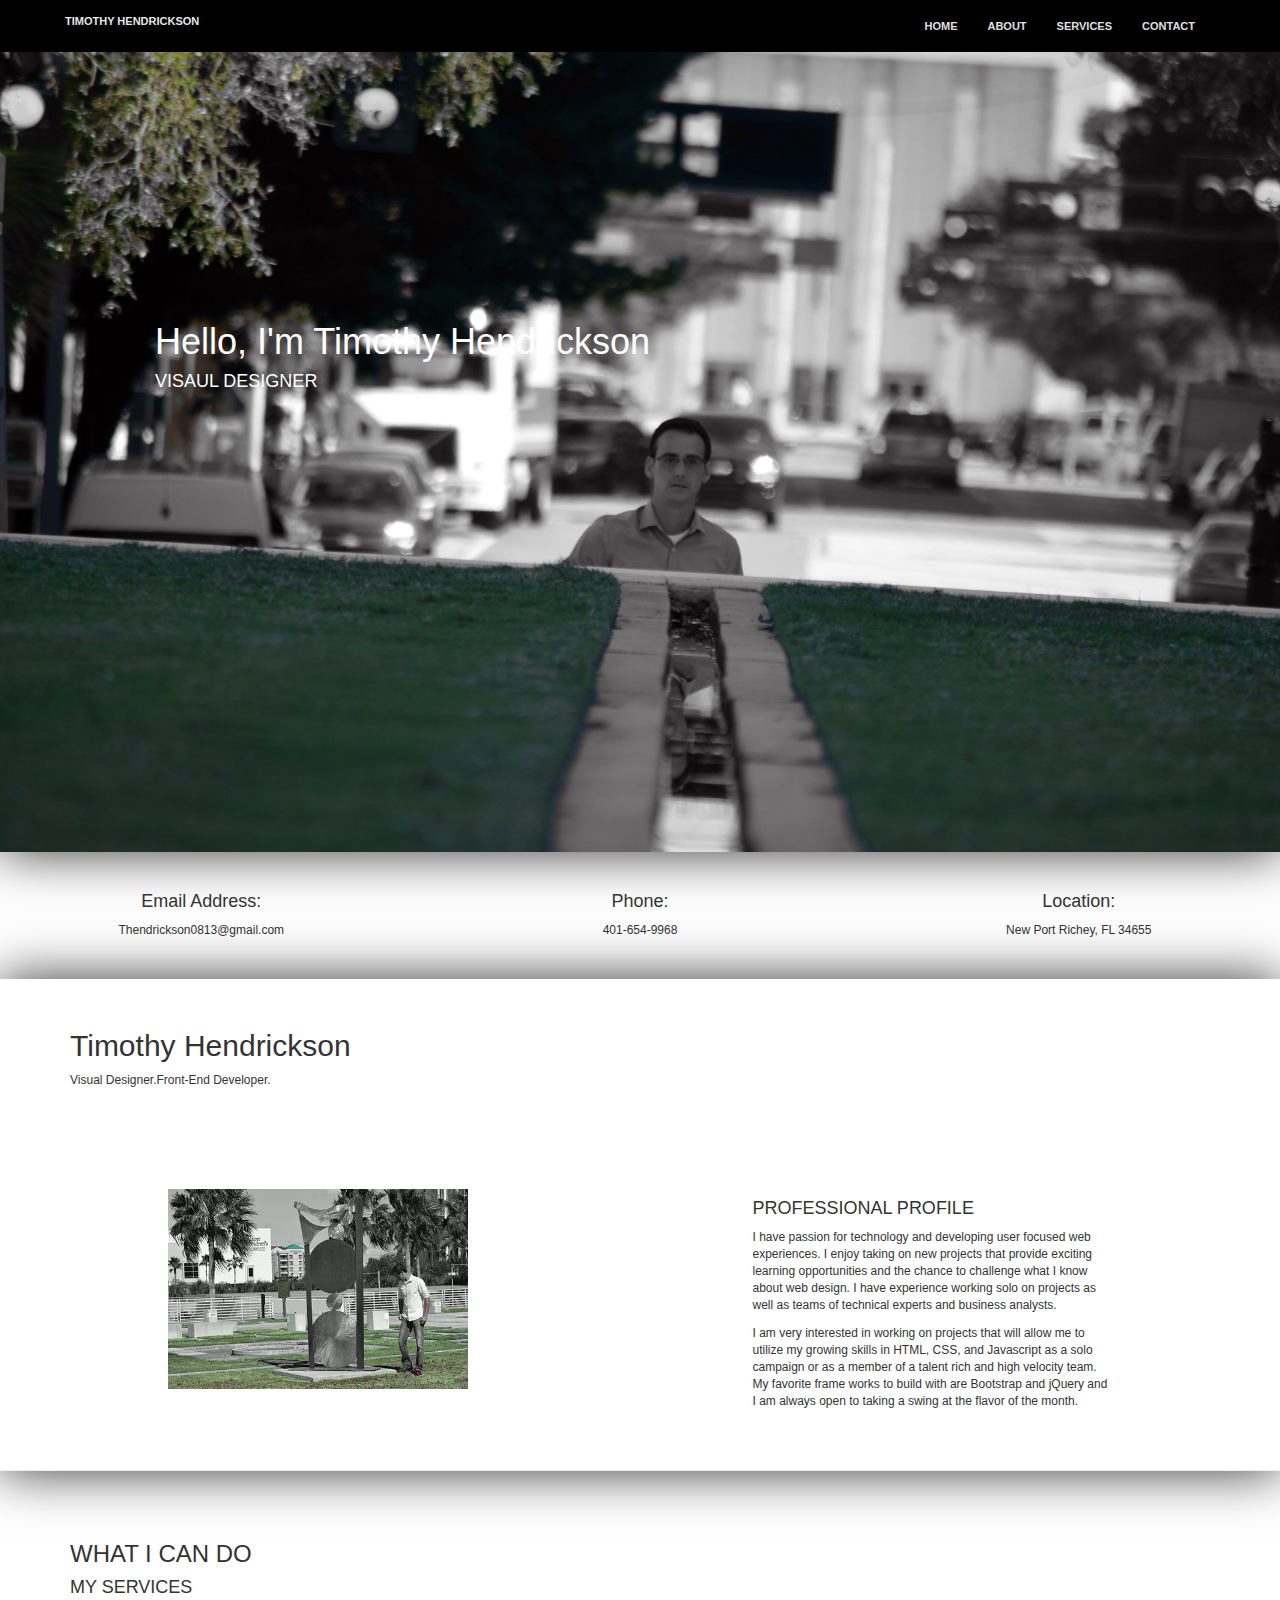
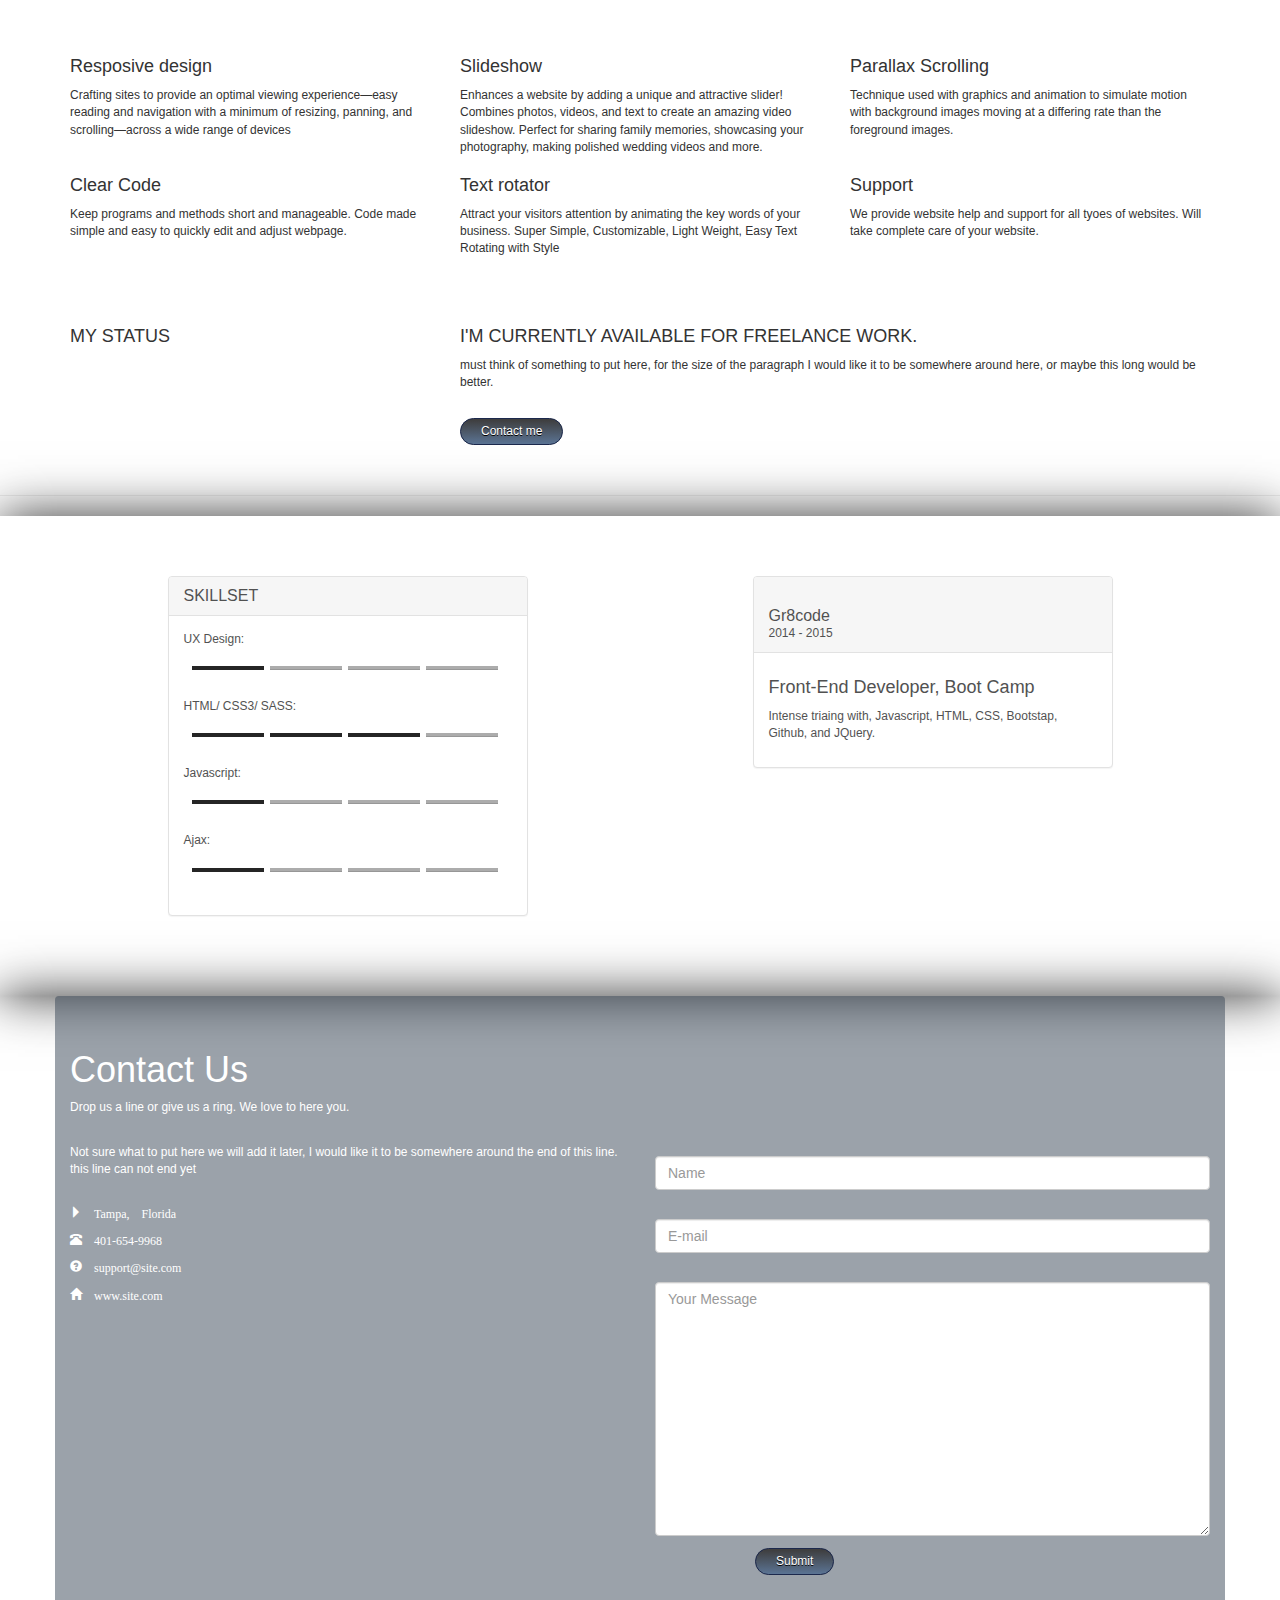
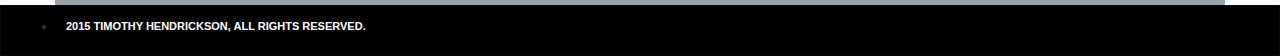
==== Para3/index.html @ 629020e4 "resumeOnline" ====
<!DOCTYPE html>
<html lang="en">

<head>
    <title>Timothy Hendrickson, Front-End Developer, Tampa Florida</title>
    <meta charset="utf-8">
    <meta name="author" content="Script Tutorials">
    <meta name="viewport" content="width=device-width, initial-scale=1.0, maximum-scale=1.0, user-scalable=no">
    <link rel="stylesheet" href="https://maxcdn.bootstrapcdn.com/bootstrap/3.3.2/css/bootstrap.min.css">
    <link rel="stylesheet" type="text/css" href="css/para3.css">
</head>

<body>
    <!--  BODY PAGE CONTENT -->
    <!-- navigation panel -->
    <nav class="navbar navbar-defualt" role="navigation">
        <div class="container">
            <!-- Brand and toggle get grouped for better mobile display -->
            <div class="navbar-header myNav">
                <button type="button" class="navbar-toggle" data-toggle="collapse" data-target="#navbar-collapse-main">
                    <span class="sr-only">Toggle navigation</span>
                    <span class="icon-bar"></span>
                    <span class="icon-bar"></span>
                    <span class="icon-bar"></span>
                </button>
                <a class="navbar-brand" href="#">Timothy Hendrickson</a>
            </div>
            <div class="collapse navbar-collapse" id="navbar-collapse-main">
                <ul class="nav navbar-nav navbar-right myNav">
                    <li><a href="#home">Home</a>
                    </li>
                    <li><a href="#about2">About</a>
                    </li>
                    <li><a href="#services">Services</a>
                    </li>
                    <li><a href="#information">Contact</a>
                    </li>
                </ul>
            </div>
            <!-- /.navbar-collapse -->
        </div>
        <!-- /.container-fluid -->
    </nav>

    <!-- first section - Home -->

    <!-- Section 1 -->
    <section id="intro" data-speed="4" data-type="background">
        <div class="container myHead">
            <h1>Hello, I'm Timothy Hendrickson</h1>
            <h4>VISAUL DESIGNER</h4>
        </div>
    </section>
    <!-- /first section Contact-->
    <!-- Section 2 -->

    <section id="blank" data-speed="4" data-type="background">
        <div class="contact">
            <div class="container">
                <div class="row">
                    <div class="col-md-3 text-center">
                        <h4>Email Address:</h4>
                        <p>Thendrickson0813@gmail.com</p>
                    </div>
                    <div class="col-md-6 text-center">
                        <h4>Phone:</h4>
                        <p>401-654-9968</p>
                    </div>
                    <div class="myCenter col-md-3 text-center">
                        <h4>Location:</h4>
                        <p>New Port Richey, FL 34655</p>
                    </div>
                </div>
            </div>
        </div>
    </section>


    <section id="home" data-speed="8" data-type="background">
        <!-- Image, Skillset, and Professional profile Below-->
        <div id="about2" class="container">
            <div class="myMarg">
                <h2>Timothy Hendrickson</h2>
                <p>Visual Designer.Front-End Developer.</p>
            </div>
        </div>
        <!-- second section - About -->
        <div class="pad-section">
            <div class="container myMarg">
                <div class="row">
                    <div class="col-xs-4 col-sm-4 col-md-4 col-md-offset-1">
                        <!-- Small Phote--><img class="myImg" src="img/profile2.jpg" />
                    </div>
                    <div class="col-xs- col-sm-2 col-md-2">

                    </div>
                    <!-- Bar ends here-->
                    <div class="col-xs-11 col-sm-6 col-md-4">
                        <h4>PROFESSIONAL PROFILE</h4>
                        <p>I have passion for technology and developing user focused web experiences. I enjoy taking on new projects that provide exciting learning opportunities and the chance to challenge what I know about web design. I have experience working solo on projects as well as teams of technical experts and business analysts. </p>
                        <p>I am very interested in working on projects that will allow me to utilize my growing skills in HTML, CSS, and Javascript as a solo campaign or as a member of a talent rich and high velocity team. My favorite frame works to build with are Bootstrap and jQuery and I am always open to taking a swing at the flavor of the month. </p>
                    </div>
                </div>
            </div>
        </div>
        <hr>
    </section>
    <!-- /second section -->
    <!-- third section - Services -->
    <!-- My Services-->
    <section id="blank" data-speed="4" data-type="background">
        <div class="container">
            <div id="services" class="myMarg">
                <h3>WHAT I CAN DO</h3>
                <h4>MY SERVICES</h4>
            </div>
        </div>
        <div class="container">
            <div class="row">
                <div class="col-md-4">
                    <h4>Resposive design</h4>
                    <p>Crafting sites to provide an optimal viewing experience—easy reading and navigation with a minimum of resizing, panning, and scrolling—across a wide range of devices</p>
                </div>
                <div class="col-md-4">
                    <h4>Slideshow</h4>
                    <p>Enhances a website by adding a unique and attractive slider! Combines photos, videos, and text to create an amazing video slideshow. Perfect for sharing family memories, showcasing your photography, making polished wedding videos and more.</p>
                </div>
                <div class="col-md-4">
                    <h4>Parallax Scrolling</h4>
                    <p>Technique used with graphics and animation to simulate motion with background images moving at a differing rate than the foreground images. </p>
                </div>
            </div>
        </div>
        <div class="container">
            <div class="row">
                <div class="col-md-4">
                    <h4>Clear Code</h4>
                    <p>Keep programs and methods short and manageable. Code made simple and easy to quickly edit and adjust webpage. </p>
                </div>
                <div class="col-md-4">
                    <h4>Text rotator</h4>
                    <p>Attract your visitors attention by animating the key words of your business. Super Simple, Customizable, Light Weight, Easy Text Rotating with Style</p>
                </div>
                <div class="col-md-4">
                    <h4>Support</h4>
                    <p>We provide website help and support for all tyoes of websites. Will take complete care of your website.</p>
                </div>
            </div>
        </div>

        <div class="container-fluid myStatus myMarg">
            <div class="container">
                <div class="row">
                    <div class="col-md-4">
                        <h4>MY STATUS</h4>
                        <p></p>
                    </div>
                    <div class="col-md-8">
                        <h4>I'M CURRENTLY AVAILABLE FOR FREELANCE WORK.</h4>
                        <p>must think of something to put here, for the size of the paragraph I would like it to be somewhere around here, or maybe this long would be better.</p>
                        <br>
                        <a href="mailto:Thendrickson0813@gmail.com" class="myButton">Contact me</a>
                    </div>
                </div>
            </div>
        </div>
        <hr>
    </section>
    <!-- fourth section - Information -->

    <section id="about" data-speed="6" data-type="background">
        <div class="container-fluid myPadding">
            <div class="container">
                <div id="information2">
                    <div class="row">
                        <div class="col-xs-12 col-sm-4 col-md-4 col-md-offset-1">
                            <div class="panel panel-default">
                                <div class="panel-heading">
                                    <h2 class="panel-title">SKILLSET</h2>
                                </div>
                                <div class="panel-body">
                                    <p>UX Design:</p>
                                    <!-- Adding 1 to progress-bar-custom will make it a grey background -->
                                    <div class="progress">
                                        <div class="progress-bar progress-bar-custom" role="progressbar" aria-valuenow="6" aria-valuemin="2" aria-valuemax="100" style="width: 25%;"></div><span class="sr-only"></span>
                                        <div class="progress-bar progress-bar-custom1" role="progressbar" aria-valuenow="6" aria-valuemin="2" aria-valuemax="100" style="width: 25%;"></div><span class="sr-only"></span>
                                        <div class="progress-bar progress-bar-custom1" role="progressbar" aria-valuenow="6" aria-valuemin="2" aria-valuemax="100" style="width: 25%;"></div><span class="sr-only"></span>
                                        <div class="progress-bar progress-bar-custom1" role="progressbar" aria-valuenow="6" aria-valuemin="2" aria-valuemax="100" style="width: 25%;"></div><span class="sr-only"></span>
                                    </div>
                                    <p>HTML/ CSS3/ SASS:</p>
                                    <div class="progress">
                                        <div class="progress-bar progress-bar-custom" role="progressbar" aria-valuenow="6" aria-valuemin="2" aria-valuemax="100" style="width: 25%;"></div><span class="sr-only"></span>
                                        <div class="progress-bar progress-bar-custom" role="progressbar" aria-valuenow="6" aria-valuemin="2" aria-valuemax="100" style="width: 25%;"></div><span class="sr-only"></span>
                                        <div class="progress-bar progress-bar-custom" role="progressbar" aria-valuenow="6" aria-valuemin="2" aria-valuemax="100" style="width: 25%;"></div><span class="sr-only"></span>
                                        <div class="progress-bar progress-bar-custom1" role="progressbar" aria-valuenow="6" aria-valuemin="2" aria-valuemax="100" style="width: 25%;"></div><span class="sr-only"></span>
                                    </div>
                                    <p>Javascript:</p>
                                    <div class="progress">
                                        <div class="progress-bar progress-bar-custom" role="progressbar" aria-valuenow="6" aria-valuemin="2" aria-valuemax="100" style="width: 25%;"></div><span class="sr-only">6% Complete</span>
                                        <div class="progress-bar progress-bar-custom1" role="progressbar" aria-valuenow="6" aria-valuemin="2" aria-valuemax="100" style="width: 25%;"></div><span class="sr-only">6% Complete</span>
                                        <div class="progress-bar progress-bar-custom1" role="progressbar" aria-valuenow="6" aria-valuemin="2" aria-valuemax="100" style="width: 25%;"></div><span class="sr-only">6% Complete</span>
                                        <div class="progress-bar progress-bar-custom1" role="progressbar" aria-valuenow="6" aria-valuemin="2" aria-valuemax="100" style="width: 25%;"></div><span class="sr-only">6% Complete</span>
                                    </div>
                                    <p>Ajax:</p>
                                    <div class="progress">
                                        <div class="progress-bar progress-bar-custom" role="progressbar" aria-valuenow="6" aria-valuemin="2" aria-valuemax="100" style="width: 25%;"></div><span class="sr-only">6% Complete</span>
                                        <div class="progress-bar progress-bar-custom1" role="progressbar" aria-valuenow="6" aria-valuemin="2" aria-valuemax="100" style="width: 25%;"></div><span class="sr-only">6% Complete</span>
                                        <div class="progress-bar progress-bar-custom1" role="progressbar" aria-valuenow="6" aria-valuemin="2" aria-valuemax="100" style="width: 25%;"></div><span class="sr-only">6% Complete</span>
                                        <div class="progress-bar progress-bar-custom1" role="progressbar" aria-valuenow="6" aria-valuemin="2" aria-valuemax="100" style="width: 25%;"></div><span class="sr-only">6% Complete</span>
                                    </div>
                                </div>
                            </div>
                        </div>
                        <div class="col-xs-0 col-sm-4 col-md-2"></div>
                        <div class="col-xs-12 col-sm-4 col-md-4">
                            <div class="panel panel-default">
                                <div class="panel-heading">
                                    <h2></h2>
                                    <h4 class="panel-title">Gr8code</h4>
                                    <span class="text-right">2014 - 2015</span>
                                </div>
                                <div class="panel-body myTextP">
                                    <h4>Front-End Developer, Boot Camp</h4>
                                    <p>Intense triaing with, Javascript, HTML, CSS, Bootstap, Github, and JQuery.</p>
                                </div>
                            </div>
                        </div>
                    </div>
                </div>
            </div>
        </div>
    </section>
    <!-- /fourth section -->


    <section id="blank" data-speed="6" data-type="background">

        <!-- fifth section -->
        <div id="services" class="pad-section">
            <div class="container">
                <div class="row">

                </div>
            </div>
        </div>
    </section>
    <!-- /fifth section -->

    <!-- Contact us first row top left side-->


    <section id="about" data-speed="6" data-type="background">
        <div id="information" class="pad-section">
            <div class="container-fluid">
                <div class="container myContact">
                    <div class="row">
                        <div class="col-md-6">
                            <br/>
                            <br/>
                            <h1>Contact Us</h1>
                            <p>Drop us a line or give us a ring. We love to here you.</p>
                        </div>
                    </div>
                    <!-- second row left side-->
                    <div class="row">
                        <div class="col-md-6">
                            <br>
                            <p>Not sure what to put here we will add it later, I would like it to be somewhere around the end of this line. this line can not end yet</p>
                            <br>
                            <p><span class="glyphicon glyphicon-triangle-right" aria-hidden="true">  Tampa, Florida</span>
                            </p>
                            <p><span class="glyphicon glyphicon-phone-alt" aria-hidden="true">  401-654-9968</span>
                            </p>
                            <p><span class="glyphicon glyphicon-question-sign" aria-hidden="true">  support@site.com</span>
                            </p>
                            <p><span class="glyphicon glyphicon-home" aria-hidden="true">  www.site.com</span>
                            </p>
                        </div>
                        <!--right side of row-->
                        <div class="col-md-6">
                            <form id="contact" method="post" action="">
                                <!-- Name -->
                                <div>
                                    <label for="contact_name"></label>
                                    <input type="text" class="form-control" id="contact_name" placeholder="Name" name="" />
                                    <span class="error">This field is required</span>
                                </div>
                                <!-- Email -->
                                <div>
                                    <label for="contact_email"></label>
                                    <input type="email" class="form-control" id="contact_email" placeholder="E-mail" name="email" />
                                    <span class="error">A valid email address is required</span>
                                </div>
                                <!-- Message -->
                                <div>
                                    <label for="contact_message"></label>
                                    <textarea id="contact_message" class="form-control" rows="12" placeholder="Your Message" name="message"></textarea>
                                    <span class="error">This field is required</span>
                                </div>
                                <!-- Submit Button -->
                                <div id="contact_submit">
                                    <button class="myButton" type="submit">Submit</button>
                                </div>
                            </form>
                            <br/>
                            <br/>

                        </div>
                    </div>
                </div>
            </div>
        </div>
    </section>

<footer>
    <nav class="navbar navbar-inverse bootomNav">
        <div class="container-fluid myNav">
            <ul class="pull-left">
                <li><a href="#">2015 Timothy Hendrickson, All Rights Reserved.</a>
                </li>
            </ul>
        </div>
    </nav>
</footer>
<!-- /footer -->
<!-- attach JavaScripts -->
<script type="text/javascript" src="http://code.jquery.com/jquery-1.11.2.min.js"></script>
<script src="js/bootstrap.min.js"></script>
<script src="js/init.js"></script>

</body>
</html>
---- Para3/css/para3.css ----
/* general styles */
body    {
    font-size: 12px;
}
.myPadding  {
    padding: 60px 0;
}
.myMarg    {
    margin-top: 50px;
    margin-bottom: 50px;
}
.myImg {
    margin-bottom: 30px;
}
.myTextP {
    font-size: 12;
}
.myHead {
    color: white;
    padding-top: 250px;
    padding-left: 100px;
}

.contact{
    padding: 30px;
}
/* Navbar sectio*/
.navbar-toggle .icon-bar   {
    background-color: white;
}
.myNav a {
    color: white;
    font-size: 11px;
    font-weight: bold;
    padding: 10px 10px;
    text-transform: uppercase;
    display: inline-block;
    
}
.navbar{
    border-radius: 0;
    margin-bottom: 0;
    background-color: black;
}

/*Progress bar */
.progress-bar {
    border-right: solid 6px;
}
.progress {
    border: 8px solid white;
    border-radius: 6px;
    
}
.progress-bar-custom {
    background: rgba(0, 0, 0, 1);
}
.progress-bar-custom1 {
    background: rgba(158, 158, 158, 1);
}
.myImg  {
    width: 300px;
}
/* padded section */

/* vertical-centered text */

.text-vcenter {
    display: table-cell;
    text-align: center;
    vertical-align: middle;
}
.text-vcenter h1 {
    font-size: 4.5em;
    font-weight: 7;
    margin: 0;
    padding: 0;
}
/* additional sections */
#intro {
    background: url("../img/colorBackground.jpg") 50% 0 no-repeat fixed;
    height: 800px; 
    margin: 0px auto;
    width: 100%;
    position: relative;
    box-shadow: 0 0 50px rgba(0,0,0,0.8);
    background-size: cover;
    
}
#home {
    background: url("http://antaryami.net/darpanam/wp-content/uploads/2013/11/background-site.jpg") 5% 0 no-repeat fixed;
    height: 50%; 
    margin: 0px auto;
    width: 100%;
    position: relative;
    box-shadow: 0 0 50px rgba(0,0,0,0.8);
    background-size: cover;
    
}
#about {
    background: url("../img/smallBack.jpg") no-repeat fixed;
    height: 50%; 
    margin: 0px auto;
    width: 100%;
    position: relative;
    box-shadow: 0 0 50px rgba(0,0,0,0.8);
    background-size: cover;

}
#blank  {
    background: url("http://i.ytimg.com/vi/eq7Adzo4QAE/maxresdefault.jpg") 5% 0 no-repeat fixed;
    height: 50%; 
    margin: 0 auto;
    width: 100%;
    position: relative;
    background-size: cover;
}
#information .panel {
    opacity: 0.05;
}
#information2 .panel {
    opacity: 0.85;
}
.myMargin3    {
    margin-top: 3em;
    margin-bottom: 3em;
}
/* -----------MY STATUS BUTTON _______________*/

.myButton {
    background: -webkit-gradient(linear, left top, left bottom, color-stop(0.05, #3f3f40), color-stop(1, #5b7494));
    background: -moz-linear-gradient(top, #3f3f40 5%, #5b7494 100%);
    background: -webkit-linear-gradient(top, #3f3f40 5%, #5b7494 100%);
    background: -o-linear-gradient(top, #3f3f40 5%, #5b7494 100%);
    background: -ms-linear-gradient(top, #3f3f40 5%, #5b7494 100%);
    background: linear-gradient(to bottom, #3f3f40 5%, #5b7494 100%);
    filter: progid: DXImageTransform.Microsoft.gradient(startColorstr='#3f3f40', endColorstr='#5b7494', GradientType=0);
    background-color: #3f3f40;
    -moz-border-radius: 28px;
    -webkit-border-radius: 28px;
    border-radius: 28px;
    border: 1px solid #1c294d;
    display: inline-block;
    cursor: pointer;
    color: #ffffff;
    font-family: arial;
    font-size: 12px;
    padding: 4px 20px;
    text-decoration: none;
    text-shadow: 0px 1px 0px #000000;
}
.myButton:hover {
    background: -webkit-gradient(linear, left top, left bottom, color-stop(0.05, #5b7494), color-stop(1, #3f3f40));
    background: -moz-linear-gradient(top, #5b7494 5%, #3f3f40 100%);
    background: -webkit-linear-gradient(top, #5b7494 5%, #3f3f40 100%);
    background: -o-linear-gradient(top, #5b7494 5%, #3f3f40 100%);
    background: -ms-linear-gradient(top, #5b7494 5%, #3f3f40 100%);
    background: linear-gradient(to bottom, #5b7494 5%, #3f3f40 100%);
    filter: progid: DXImageTransform.Microsoft.gradient(startColorstr='#5b7494', endColorstr='#3f3f40', GradientType=0);
    background-color: #5b7494;
}
/* Form */
.myContact {
    background-color: hsla(213, 21%, 28%, .5);
    color: white;
    border-radius: 4px;
}
.myAdd{
    background-color: hsla(213, 21%, 28%, .5);
}
#contact label {
    display: inline-block;
    width: 100px;
    text-align: right;
}
#contact_submit {
    padding-left: 100px;
}
#contact div {
    margin-top: 1em;
}
textarea {
    vertical-align: top;
    height: 5em;
}
.myButton:active {
    position: relative;
    top: 1px;
}
.error {
    display: none;
    margin-left: 10px;
}
.error_show {
    color: red;
    margin-left: 10px;
}
input.invalid, textarea.invalid {
    border: 2px solid red;
}
input.valid, textarea.valid {
    border: 2px solid green;
}
/* bottom navigator */
.myWhite {
    color: white;
}
.bootomNav {
    margin-top: -10px;

}
/* bottom navigator */
.myWhite {
    color: white;
}
.bootomNav {
    margin-top: -4px;
}
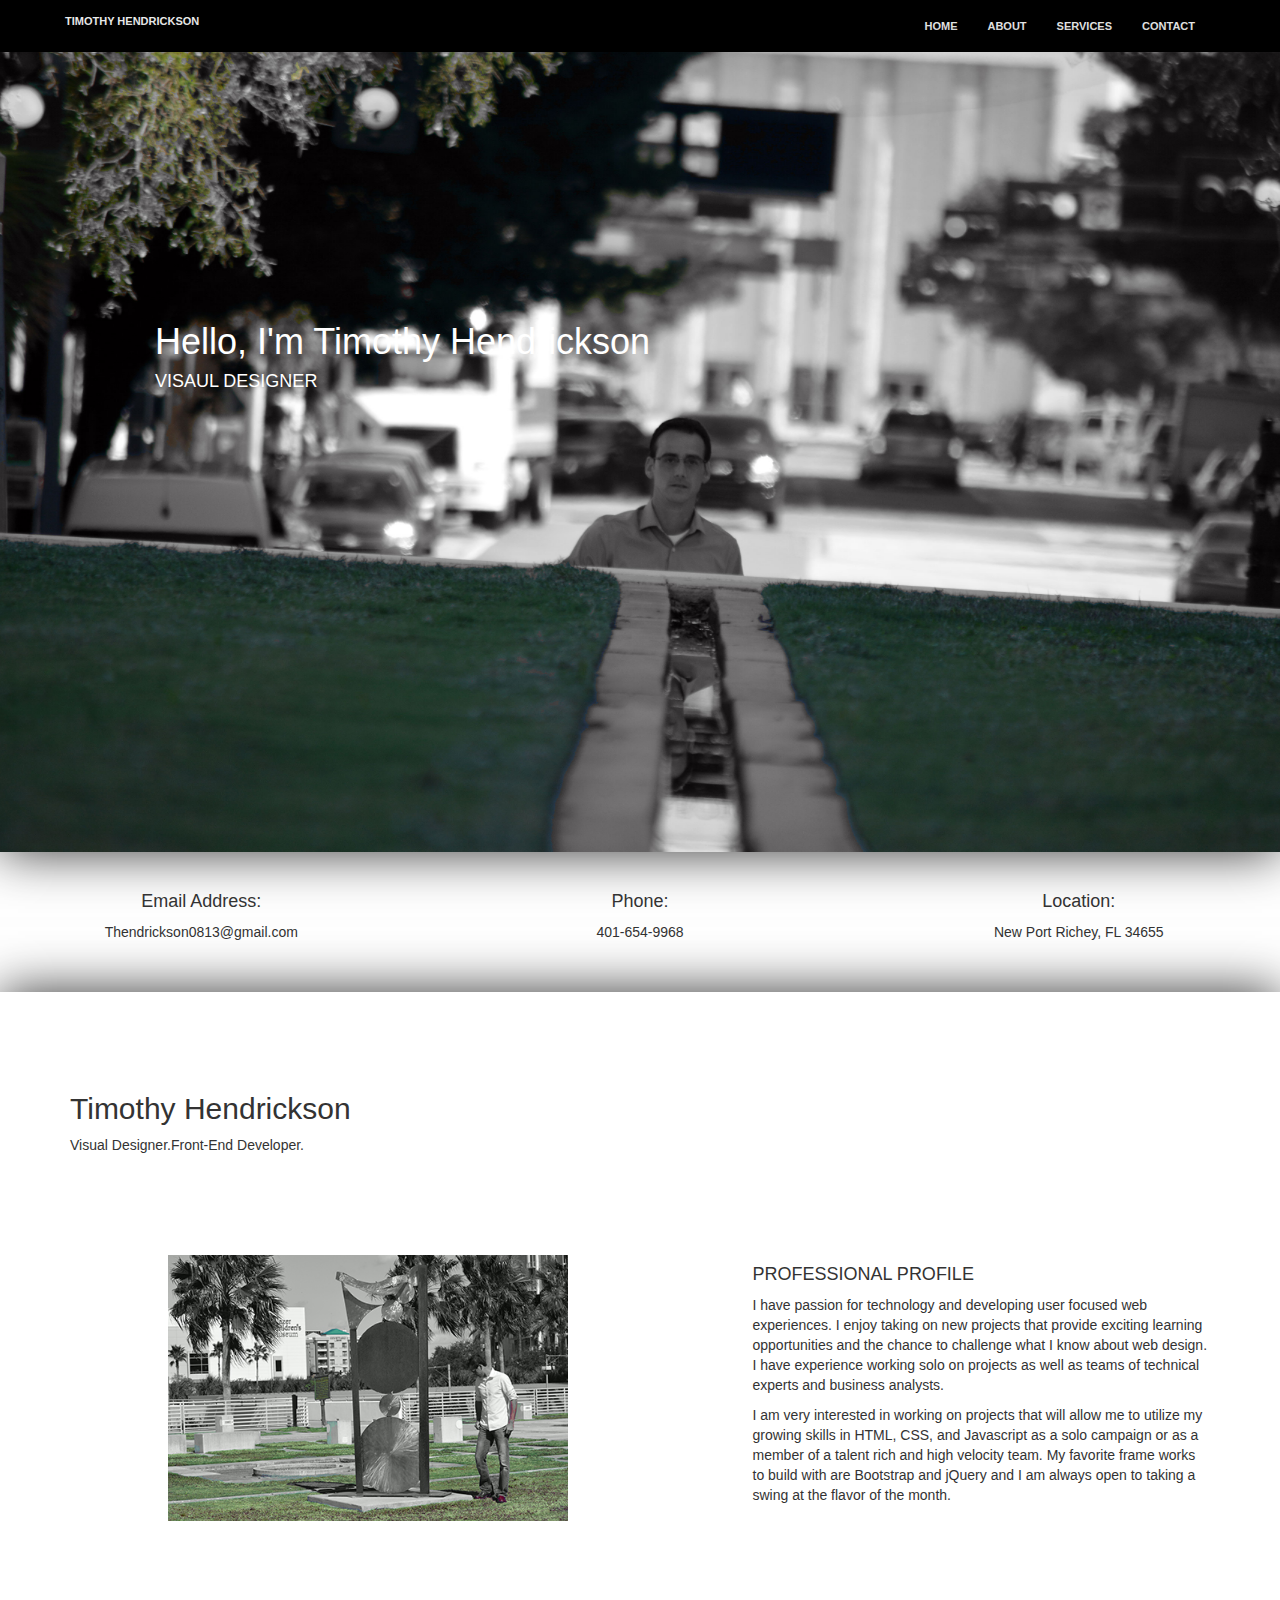
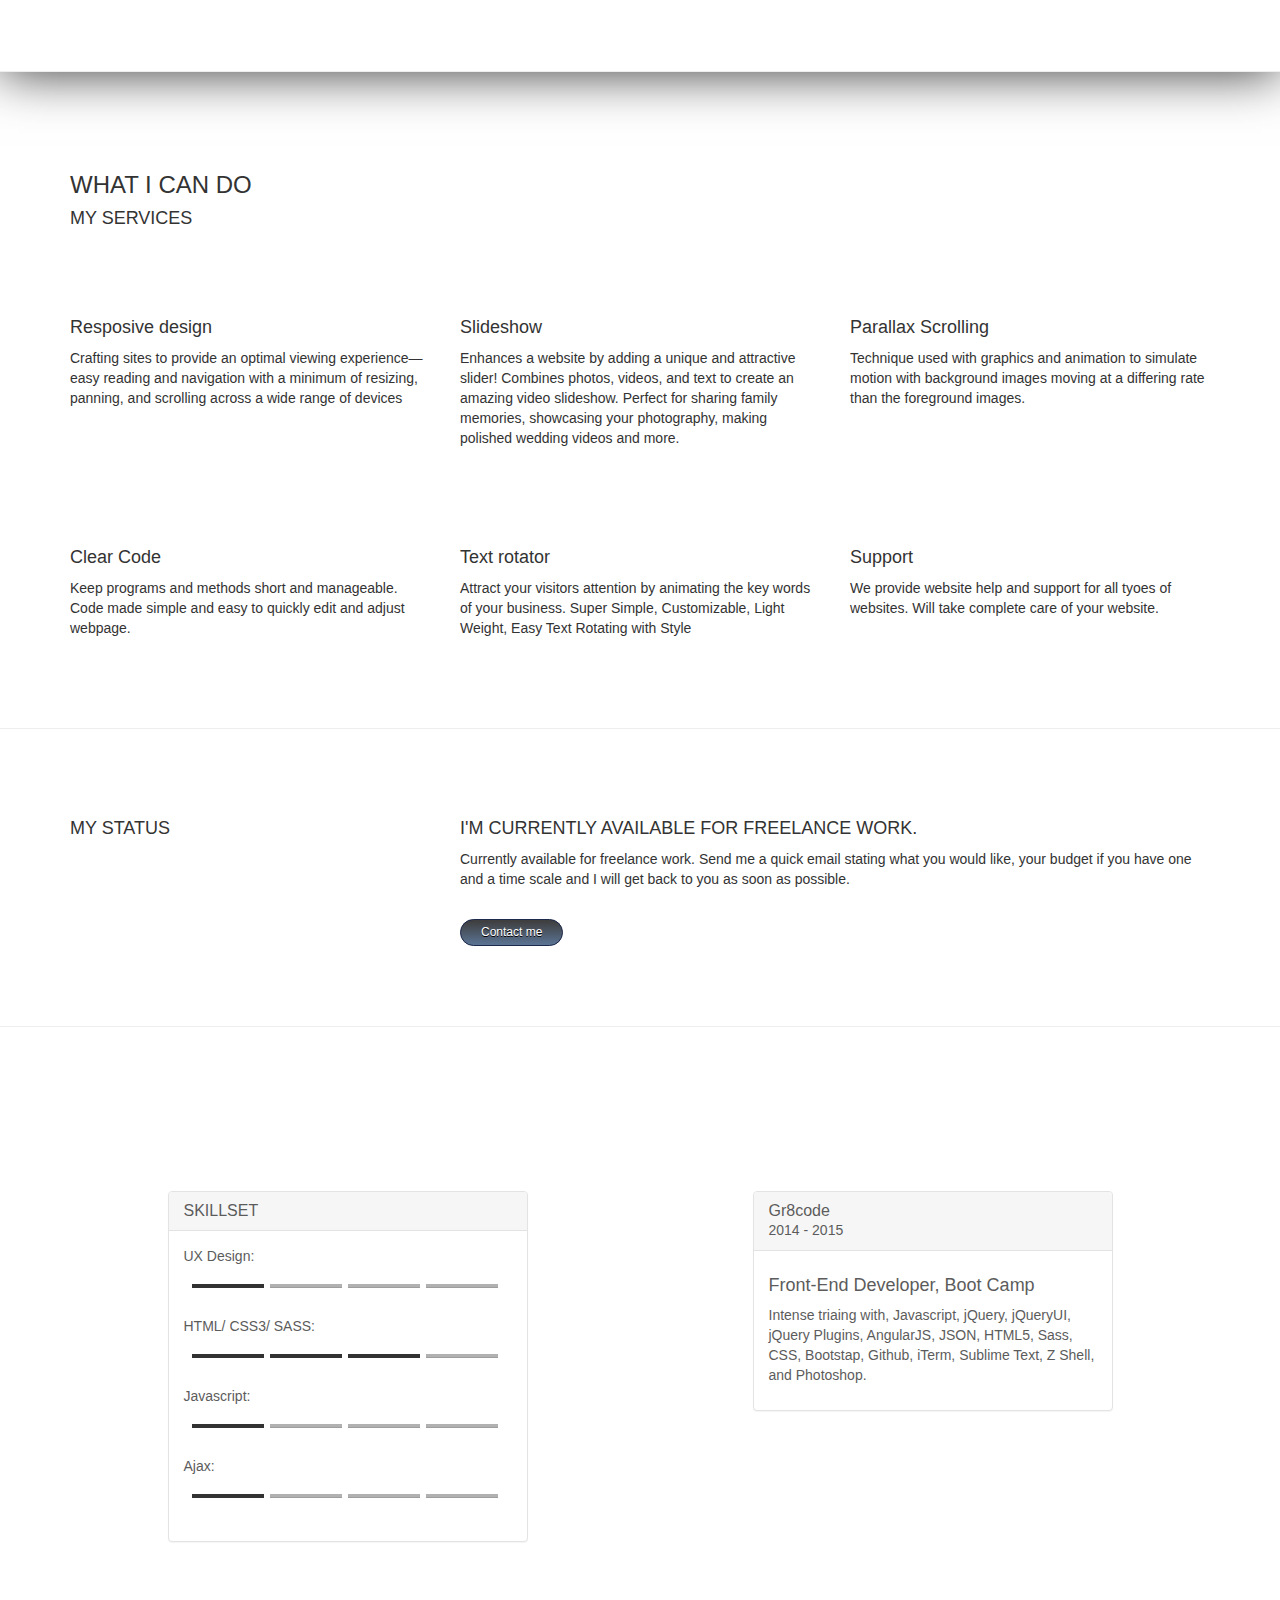
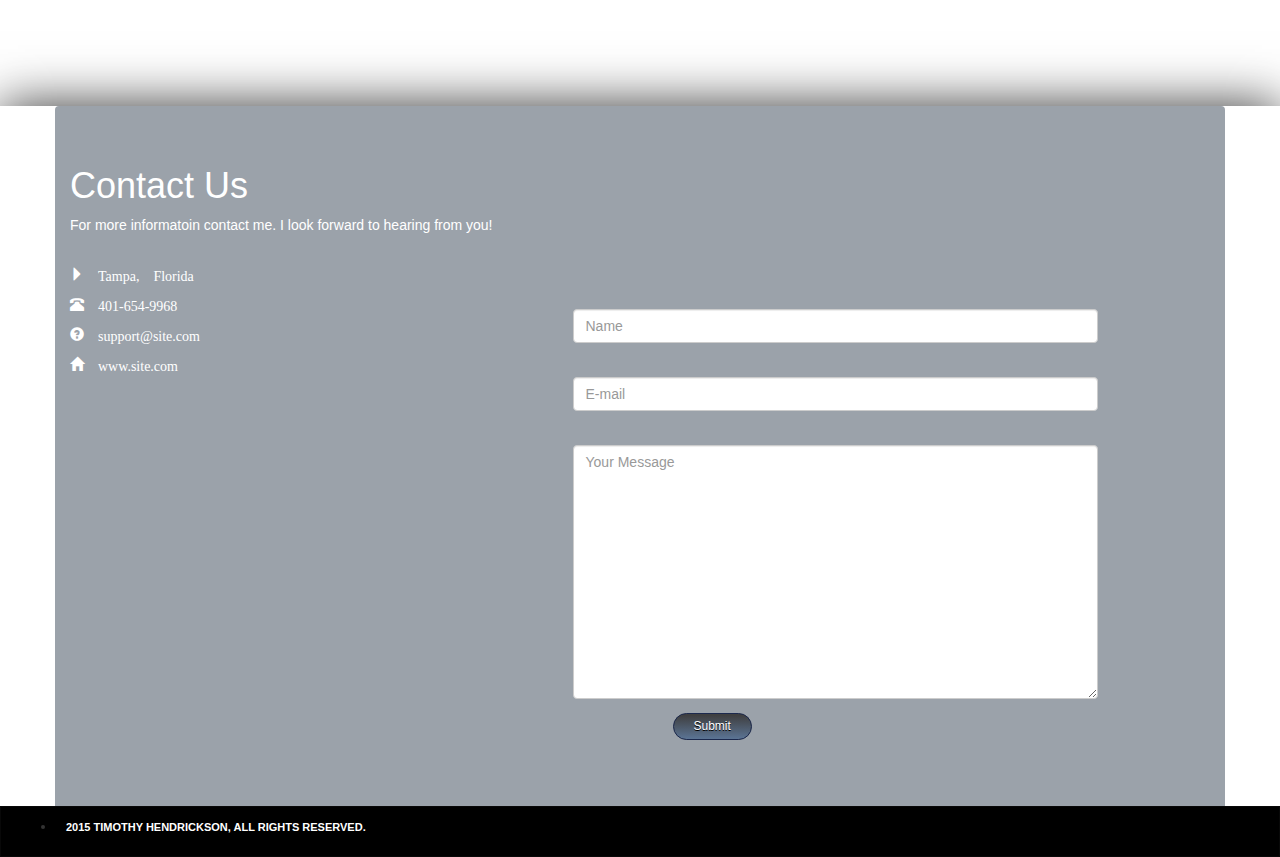
==== commit 312f038c: "old stuff" ====
--- a/Para3/index.html
+++ b/Para3/index.html
@@ -2,11 +2,12 @@
 <html lang="en">
 
 <head>
+    <meta charset="utf-8">
+    <meta name="Front-end Developer Tampa" content="Freelance Web Designer, Tampa Florida, Contact me for more information about building your interactive website.">
     <title>Timothy Hendrickson, Front-End Developer, Tampa Florida</title>
-    <meta charset="utf-8">
-    <meta name="author" content="Script Tutorials">
     <meta name="viewport" content="width=device-width, initial-scale=1.0, maximum-scale=1.0, user-scalable=no">
-    <link rel="stylesheet" href="https://maxcdn.bootstrapcdn.com/bootstrap/3.3.2/css/bootstrap.min.css">
+    
+    <link rel="stylesheet" type="text/css" href="https://maxcdn.bootstrapcdn.com/bootstrap/3.3.2/css/bootstrap.min.css">
     <link rel="stylesheet" type="text/css" href="css/para3.css">
 </head>
 
@@ -17,7 +18,7 @@
         <div class="container">
             <!-- Brand and toggle get grouped for better mobile display -->
             <div class="navbar-header myNav">
-                <button type="button" class="navbar-toggle" data-toggle="collapse" data-target="#navbar-collapse-main">
+                <button type="button" class="navbar-toggle" data-toggle="collapse" data-target=".navbar-collapse">
                     <span class="sr-only">Toggle navigation</span>
                     <span class="icon-bar"></span>
                     <span class="icon-bar"></span>
@@ -79,23 +80,23 @@
     <section id="home" data-speed="8" data-type="background">
         <!-- Image, Skillset, and Professional profile Below-->
         <div id="about2" class="container">
-            <div class="myMarg">
+            <div class="myMargAbout">
                 <h2>Timothy Hendrickson</h2>
                 <p>Visual Designer.Front-End Developer.</p>
             </div>
         </div>
         <!-- second section - About -->
-        <div class="pad-section">
+        <div class="pad-sectionTop">
             <div class="container myMarg">
                 <div class="row">
                     <div class="col-xs-4 col-sm-4 col-md-4 col-md-offset-1">
-                        <!-- Small Phote--><img class="myImg" src="img/profile2.jpg" />
+                        <!-- Small Phote--><img class="myImg" alt="Profile Picture"src="img/profile2.jpg" />
                     </div>
                     <div class="col-xs- col-sm-2 col-md-2">
 
                     </div>
                     <!-- Bar ends here-->
-                    <div class="col-xs-11 col-sm-6 col-md-4">
+                    <div class="col-xs-11 col-sm-6 col-md-5">
                         <h4>PROFESSIONAL PROFILE</h4>
                         <p>I have passion for technology and developing user focused web experiences. I enjoy taking on new projects that provide exciting learning opportunities and the chance to challenge what I know about web design. I have experience working solo on projects as well as teams of technical experts and business analysts. </p>
                         <p>I am very interested in working on projects that will allow me to utilize my growing skills in HTML, CSS, and Javascript as a solo campaign or as a member of a talent rich and high velocity team. My favorite frame works to build with are Bootstrap and jQuery and I am always open to taking a swing at the flavor of the month. </p>
@@ -108,7 +109,7 @@
     <!-- /second section -->
     <!-- third section - Services -->
     <!-- My Services-->
-    <section id="blank" data-speed="4" data-type="background">
+    <section>
         <div class="container">
             <div id="services" class="myMarg">
                 <h3>WHAT I CAN DO</h3>
@@ -119,7 +120,7 @@
             <div class="row">
                 <div class="col-md-4">
                     <h4>Resposive design</h4>
-                    <p>Crafting sites to provide an optimal viewing experience—easy reading and navigation with a minimum of resizing, panning, and scrolling—across a wide range of devices</p>
+                    <p>Crafting sites to provide an optimal viewing experience—easy reading and navigation with a minimum of resizing, panning, and scrolling across a wide range of devices</p>
                 </div>
                 <div class="col-md-4">
                     <h4>Slideshow</h4>
@@ -131,7 +132,7 @@
                 </div>
             </div>
         </div>
-        <div class="container">
+        <div class="container myMarg">
             <div class="row">
                 <div class="col-md-4">
                     <h4>Clear Code</h4>
@@ -147,7 +148,7 @@
                 </div>
             </div>
         </div>
-
+<hr>
         <div class="container-fluid myStatus myMarg">
             <div class="container">
                 <div class="row">
@@ -157,7 +158,7 @@
                     </div>
                     <div class="col-md-8">
                         <h4>I'M CURRENTLY AVAILABLE FOR FREELANCE WORK.</h4>
-                        <p>must think of something to put here, for the size of the paragraph I would like it to be somewhere around here, or maybe this long would be better.</p>
+                        <p>Currently available for freelance work. Send me a quick email stating what you would like, your budget if you have one and a time scale and I will get back to you as soon as possible.</p>
                         <br>
                         <a href="mailto:Thendrickson0813@gmail.com" class="myButton">Contact me</a>
                     </div>
@@ -168,7 +169,7 @@
     </section>
     <!-- fourth section - Information -->
 
-    <section id="about" data-speed="6" data-type="background">
+    <section id="about" data-speed="4" data-type="background">
         <div class="container-fluid myPadding">
             <div class="container">
                 <div id="information2">
@@ -215,13 +216,13 @@
                         <div class="col-xs-12 col-sm-4 col-md-4">
                             <div class="panel panel-default">
                                 <div class="panel-heading">
-                                    <h2></h2>
+                                    
                                     <h4 class="panel-title">Gr8code</h4>
                                     <span class="text-right">2014 - 2015</span>
                                 </div>
                                 <div class="panel-body myTextP">
                                     <h4>Front-End Developer, Boot Camp</h4>
-                                    <p>Intense triaing with, Javascript, HTML, CSS, Bootstap, Github, and JQuery.</p>
+                                    <p>Intense triaing with, Javascript, jQuery, jQueryUI, jQuery Plugins, AngularJS, JSON, HTML5, Sass, CSS, Bootstap, Github, iTerm, Sublime Text, Z Shell, and Photoshop.</p>
                                 </div>
                             </div>
                         </div>
@@ -233,39 +234,29 @@
     <!-- /fourth section -->
 
 
-    <section id="blank" data-speed="6" data-type="background">
-
-        <!-- fifth section -->
-        <div id="services" class="pad-section">
-            <div class="container">
-                <div class="row">
-
-                </div>
-            </div>
-        </div>
-    </section>
+    
     <!-- /fifth section -->
 
     <!-- Contact us first row top left side-->
 
 
-    <section id="about" data-speed="6" data-type="background">
-        <div id="information" class="pad-section">
-            <div class="container-fluid">
+    <section id="bottomProfilePicture" data-speed="4" data-type="background">
+        <div id="container-fluid" class="pad-section">
+            <div class="information">
                 <div class="container myContact">
                     <div class="row">
                         <div class="col-md-6">
                             <br/>
                             <br/>
                             <h1>Contact Us</h1>
-                            <p>Drop us a line or give us a ring. We love to here you.</p>
+                            <p>For more informatoin contact me. I look forward to hearing from you!</p>
                         </div>
                     </div>
                     <!-- second row left side-->
                     <div class="row">
-                        <div class="col-md-6">
-                            <br>
-                            <p>Not sure what to put here we will add it later, I would like it to be somewhere around the end of this line. this line can not end yet</p>
+                        <div class="col-md-5">
+                            
+                           
                             <br>
                             <p><span class="glyphicon glyphicon-triangle-right" aria-hidden="true">  Tampa, Florida</span>
                             </p>
@@ -277,8 +268,8 @@
                             </p>
                         </div>
                         <!--right side of row-->
-                        <div class="col-md-6">
-                            <form id="contact" method="post" action="">
+                        <div class="col-md-6 contact">
+                            <form id="contact" method="post">
                                 <!-- Name -->
                                 <div>
                                     <label for="contact_name"></label>
@@ -325,8 +316,8 @@
 <!-- /footer -->
 <!-- attach JavaScripts -->
 <script type="text/javascript" src="http://code.jquery.com/jquery-1.11.2.min.js"></script>
-<script src="js/bootstrap.min.js"></script>
-<script src="js/init.js"></script>
+<script type="text/javascript" src="https://maxcdn.bootstrapcdn.com/bootstrap/3.3.2/js/bootstrap.min.js"></script>
+<script type="text/javascript" src="js/init.js"></script>
 
 </body>
 </html>--- a/Para3/css/para3.css
+++ b/Para3/css/para3.css
@@ -1,19 +1,23 @@
 /* general styles */
 body    {
-    font-size: 12px;
+    font-size: 14px;
+}
+.pad-sectionTop    {
+    padding: 10px 0 20px 0;
 }
 .myPadding  {
     padding: 60px 0;
 }
 .myMarg    {
-    margin-top: 50px;
-    margin-bottom: 50px;
+    margin-top: 80px;
+    margin-bottom: 80px;
+}
+.myMargAbout   {
+    margin-top: 100px;
+    margin-bottom: 10px;
 }
 .myImg {
     margin-bottom: 30px;
-}
-.myTextP {
-    font-size: 12;
 }
 .myHead {
     color: white;
@@ -59,7 +63,7 @@
     background: rgba(158, 158, 158, 1);
 }
 .myImg  {
-    width: 300px;
+    width: 400px;
 }
 /* padded section */
 
@@ -72,7 +76,7 @@
 }
 .text-vcenter h1 {
     font-size: 4.5em;
-    font-weight: 7;
+    font-weight: bold;
     margin: 0;
     padding: 0;
 }
@@ -99,12 +103,20 @@
 }
 #about {
     background: url("../img/smallBack.jpg") no-repeat fixed;
-    height: 50%; 
-    margin: 0px auto;
-    width: 100%;
-    position: relative;
-    box-shadow: 0 0 50px rgba(0,0,0,0.8);
-    background-size: cover;
+    height: 010%; 
+    margin: 0px auto;
+    width: 100%;
+    position: relative;
+    background-size: 1925px;
+
+}
+#bottomProfilePicture {
+    background: url("../img/smallBack.jpg") no-repeat fixed;
+    height: 010%; 
+    margin: 0px auto;
+    width: 100%;
+    position: relative;
+    background-size: 1925px;
 
 }
 #blank  {
@@ -114,12 +126,12 @@
     width: 100%;
     position: relative;
     background-size: cover;
-}
-#information .panel {
-    opacity: 0.05;
-}
-#information2 .panel {
-    opacity: 0.85;
+    margin-bottom: 10px;
+}
+#information2 {
+    opacity: 0.80;
+    margin: 6em 0;
+
 }
 .myMargin3    {
     margin-top: 3em;
@@ -172,6 +184,7 @@
     display: inline-block;
     width: 100px;
     text-align: right;
+
 }
 #contact_submit {
     padding-left: 100px;
@@ -215,4 +228,77 @@
 }
 .bootomNav {
     margin-top: -4px;
-}+}
+/* */
+@media (min-width: 150px) and (max-width: 360px) {
+  #bottomProfilePicture {
+    background: url("../img/smallBack.jpg") no-repeat fixed;
+    height: 5%; 
+    margin: 0px auto;
+    width: 100%;
+    position: relative;
+    box-shadow: 0 0 50px rgba(0,0,0,0.8);
+    background-size: 1850px;
+
+  }
+}
+@media (min-width: 150px) and (max-width: 360px) {
+  #about {
+    background-size: 1850px;
+  }
+}
+/* 360x640 */
+@media (min-width: 360px) and (max-width: 640px) {
+  #bottomProfilePicture {
+    background: url("../img/smallBack.jpg") no-repeat fixed;
+    height: 5%; 
+    margin: 0px auto;
+    width: 100%;
+    position: relative;
+    box-shadow: 0 0 50px rgba(0,0,0,0.8);
+    background-size: 1850px;
+
+  }
+}
+@media (min-width: 360px) and (max-width: 640px) {
+  #about {
+    background-size: 1850px;
+  }
+}
+
+/* 640x1200 */
+@media (min-width: 640px) and (max-width: 1200px) {
+  #bottomProfilePicture {
+    background: url("../img/smallBack.jpg") no-repeat fixed;
+    height: 5%; 
+    margin: 0px auto;
+    width: 100%;
+    position: relative;
+    box-shadow: 0 0 50px rgba(0,0,0,0.8);
+    background-size: 1800px;
+
+  }
+}
+@media (min-width: 640px) and (max-width: 1200px) {
+  #about {
+    background-size: 1800px;
+  }
+}
+/* 1200x 1600 */
+@media (min-width: 1200px) and (max-width: 1600px) {
+  #bottomProfilePicture {
+    background: url("../img/smallBack.jpg") no-repeat fixed;
+    height: 5%; 
+    margin: 0px auto;
+    width: 100%;
+    position: relative;
+    box-shadow: 0 0 50px rgba(0,0,0,0.8);
+    background-size: 1700px;
+
+  }
+}
+@media (min-width: 1200px) and (max-width: 1600px) {
+  #about {
+    background-size: 1700px;
+  }
+}
